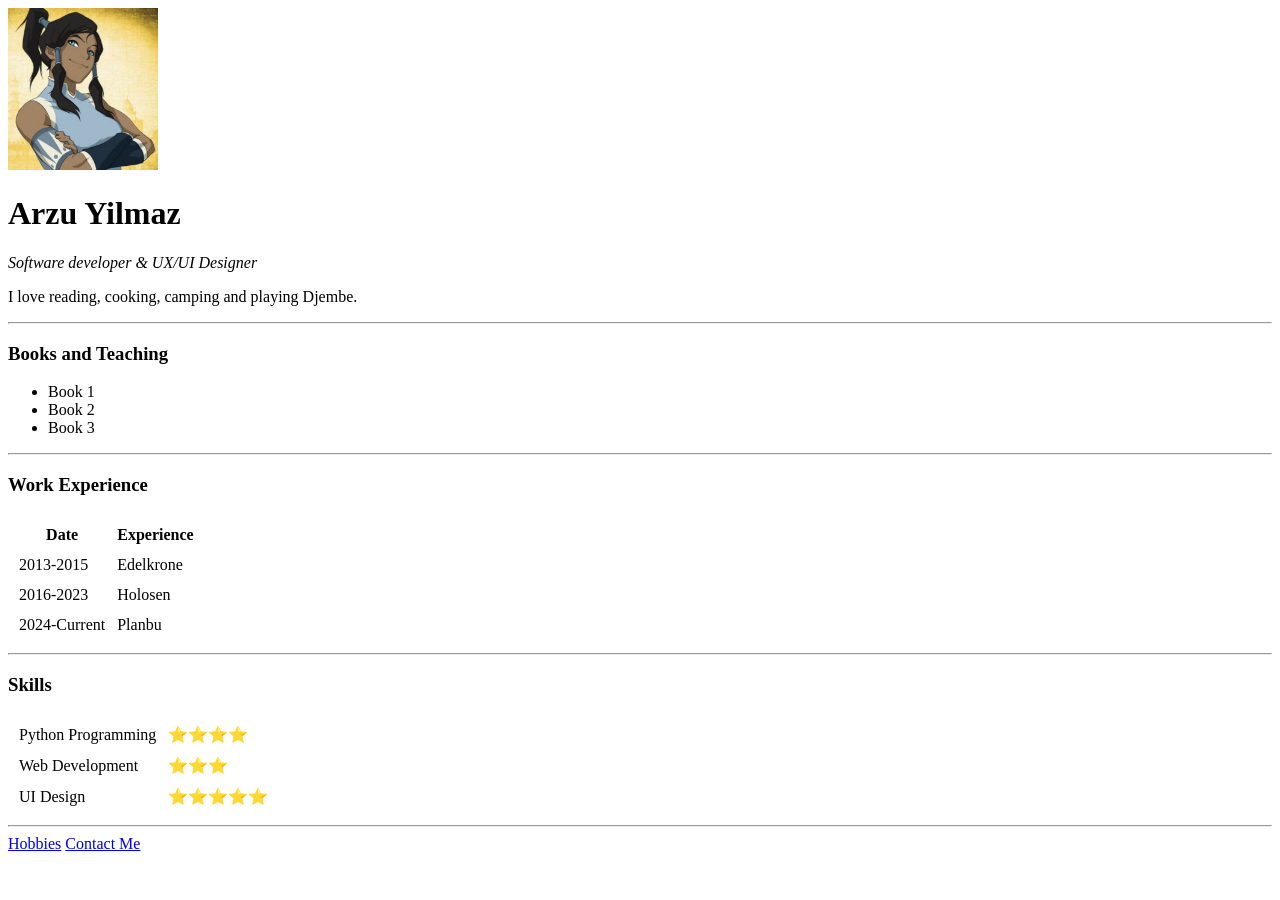
==== my_resume.html @ 5cb075dc "Add files via upload" ====
<!DOCTYPE html>
<html lang="en" dir="ltr">

<head>
  <meta charset="utf-8">
  <title>My Website</title>
</head>

<body>

  <img src="./korra.png" alt="Avatar Korra" width="150">
  <h1>Arzu Yilmaz</h1>
  <p><em>Software developer & UX/UI Designer</em></p>
  <p>I love reading, cooking, camping and playing Djembe.</p>
  <hr>

  <h3>Books and Teaching</h3>

  <ul>
    <li>Book 1</li>
    <li>Book 2</li>
    <li>Book 3</li>
  </ul>

  <hr>
  <h3>Work Experience</h3>

  <table cellspacing='10'>
    <thead>
      <tr>
        <th>Date</th>
        <th>Experience</th>
      </tr>
    </thead>
    <tbody>
      <tr>
        <td>2013-2015</td>
        <td>Edelkrone</td>
      </tr>
      <tr>
        <td>2016-2023</td>
        <td>Holosen</td>
      </tr>
      <tr>
        <td>2024-Current</td>
        <td>Planbu</td>
      </tr>
    </tbody>
  </table>


<hr>
  <h3>Skills</h3>

  <table cellspacing="10">
    <tr>
      <td>Python Programming</td>
      <td>⭐️⭐️⭐️⭐️</td>
    </tr>

    <tr>
      <td>Web Development</td>
      <td>⭐️⭐️⭐️</td>
    </tr>
    <tr>
      <td>UI Design</td>
      <td>⭐️⭐️⭐️⭐️⭐️</td>
    </tr>
  </table>


  <hr>
  <a href="hobbies.html">Hobbies</a>
  <a href="contact-me.html">Contact Me</a>

</body>

</html>
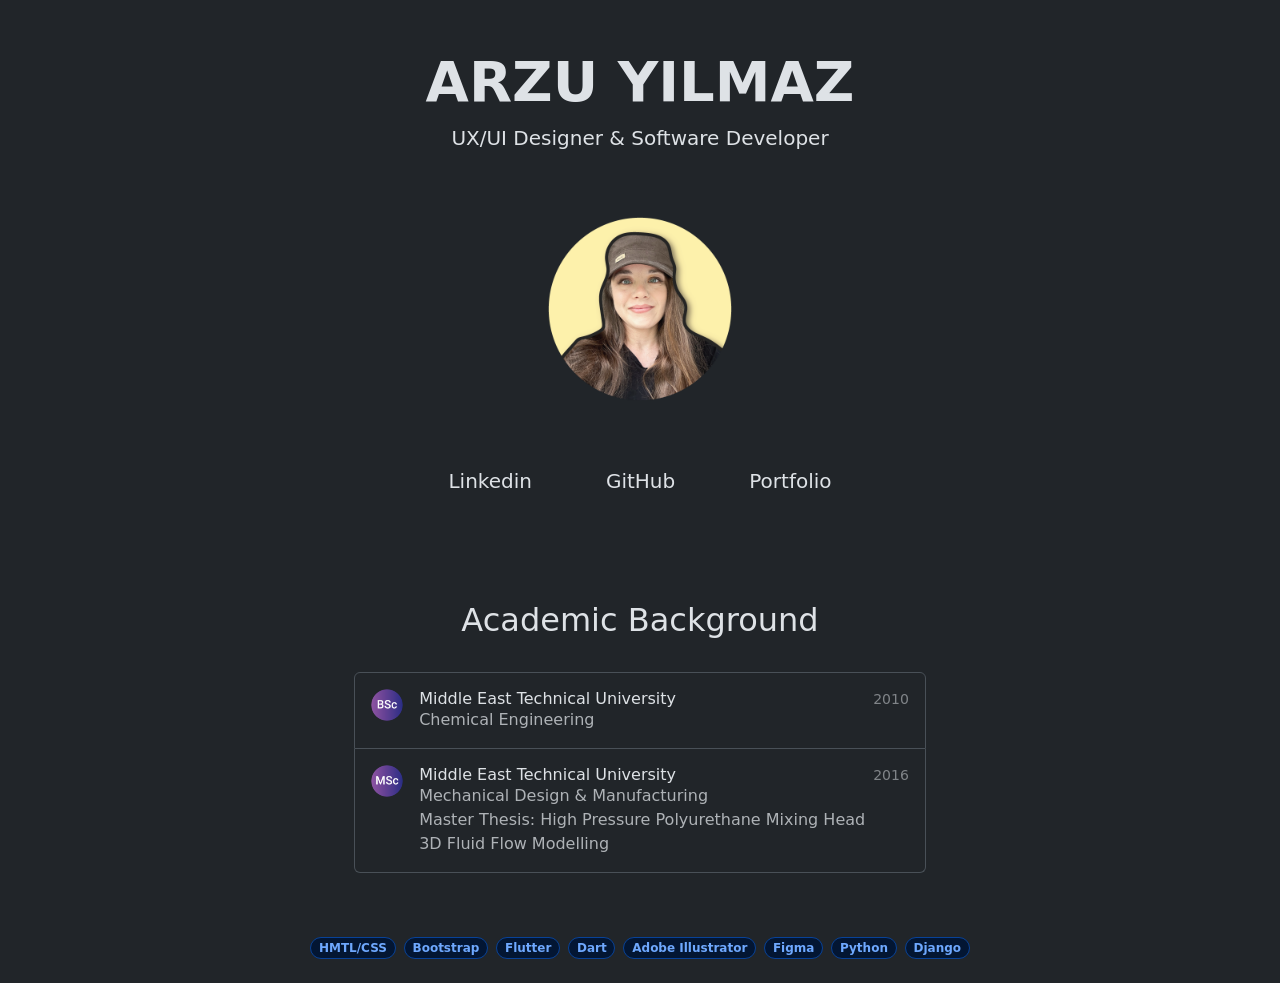
==== commit 6ef68d06: "Add files via upload" ====
--- a/my_resume.html
+++ b/my_resume.html
@@ -1,77 +1,125 @@
-<!DOCTYPE html>
-<html lang="en" dir="ltr">
+<html lang="en" data-bs-theme="dark">
 
 <head>
-  <meta charset="utf-8">
-  <title>My Website</title>
+  <meta charset="UTF-8">
+  <meta http-equiv="X-UA-Compatible" content="IE=edge">
+  <meta name="viewport" content="width=device-width, initial-scale=1.0">
+  <title>Arzu Yilmaz Resume</title>
+  <link href="https://cdn.jsdelivr.net/npm/bootstrap@5.3.3/dist/css/bootstrap.min.css" rel="stylesheet"
+    integrity="sha384-QWTKZyjpPEjISv5WaRU9OFeRpok6YctnYmDr5pNlyT2bRjXh0JMhjY6hW+ALEwIH" crossorigin="anonymous">
+  <link rel="preconnect" href="https://fonts.googleapis.com">
+  <link rel="preconnect" href="https://fonts.gstatic.com" crossorigin>
+  <link href="https://fonts.googleapis.com/css2?family=Anton&display=swap" rel="stylesheet">
+
+  <link rel="preconnect" href="https://fonts.googleapis.com">
+  <link rel="preconnect" href="https://fonts.gstatic.com" crossorigin>
+  <link
+    href="https://fonts.googleapis.com/css2?family=Anton&family=Roboto:ital,wght@0,100;0,300;0,400;0,500;0,700;0,900;1,100;1,300;1,400;1,500;1,700;1,900&display=swap"
+    rel="stylesheet">
+  <link rel="stylesheet" href="./stylesheet.css">
+
 </head>
 
 <body>
 
-  <img src="./korra.png" alt="Avatar Korra" width="150">
-  <h1>Arzu Yilmaz</h1>
-  <p><em>Software developer & UX/UI Designer</em></p>
-  <p>I love reading, cooking, camping and playing Djembe.</p>
-  <hr>
 
-  <h3>Books and Teaching</h3>
+  <!-- Title -->
+  <section id="title">
 
-  <ul>
-    <li>Book 1</li>
-    <li>Book 2</li>
-    <li>Book 3</li>
-  </ul>
+    <div class="px-4 pt-5 text-center">
+      <h1 class="display-4 fw-bold anton-regular custom-heading">ARZU YILMAZ</h1>
+      <div class="col-lg-6 mx-auto">
+        <p class="lead mb-2 roboto-medium">UX/UI Designer & Software Developer</p>
+      </div>
+      <div class="container py-5">
+        <img src="./Arzu_Profile.png" alt="arzu-profile" height="200" loading="lazy">
+      </div>
 
-  <hr>
-  <h3>Work Experience</h3>
+      <div class="d-grid gap-4 d-sm-flex justify-content-sm-center mb-5">
 
-  <table cellspacing='10'>
-    <thead>
-      <tr>
-        <th>Date</th>
-        <th>Experience</th>
-      </tr>
-    </thead>
-    <tbody>
-      <tr>
-        <td>2013-2015</td>
-        <td>Edelkrone</td>
-      </tr>
-      <tr>
-        <td>2016-2023</td>
-        <td>Holosen</td>
-      </tr>
-      <tr>
-        <td>2024-Current</td>
-        <td>Planbu</td>
-      </tr>
-    </tbody>
-  </table>
+        <a href="https://www.linkedin.com/in/arzu-y-b2473558/" class="btn btn-custom btn-lg px-4" target="_blank">Linkedin</a>
+        <a href="https://github.com/thearzuyilmaz?tab=repositories" class="btn btn-custom btn-lg px-4" target="_blank">GitHub</a>
+        <a href="https://app.box.com/s/trj4fvhe3k2shpq141yb090hq9ws2r95" class="btn btn-custom btn-lg px-4" target="_blank">Portfolio</a>
 
 
-<hr>
-  <h3>Skills</h3>
+      </div>
+    </div>
 
-  <table cellspacing="10">
-    <tr>
-      <td>Python Programming</td>
-      <td>⭐️⭐️⭐️⭐️</td>
-    </tr>
-
-    <tr>
-      <td>Web Development</td>
-      <td>⭐️⭐️⭐️</td>
-    </tr>
-    <tr>
-      <td>UI Design</td>
-      <td>⭐️⭐️⭐️⭐️⭐️</td>
-    </tr>
-  </table>
+  </section>
 
 
-  <hr>
-  <a href="hobbies.html">Hobbies</a>
-  <a href="contact-me.html">Contact Me</a>
+
+
+
+  <!-- Academic --> 
+  <section id="academic-background">
+    <div class="container pt-5">
+      <h2 class="text-center roboto-medium">Academic Background</h2>
+      <div class="d-flex flex-column flex-md-row p-4 gap-4 pb-md-5 align-items-center justify-content-center">
+        <div class="list-group">
+          <div class="list-group-item d-flex gap-3 py-3">
+            <img src="./Bsc.png" alt="Bsc" width="32" height="32" class="rounded-circle">
+            <div class="d-flex gap-2 w-100 justify-content-between">
+              <div>
+                <h6 class="mb-0 roboto-medium">Middle East Technical University</h6>
+                <p class="mb-0 opacity-75 roboto-medium">Chemical Engineering</p>
+              </div>
+              <small class="opacity-50 text-nowrap roboto-medium">2010</small>
+            </div>
+          </div>
+
+          <div class="list-group-item d-flex gap-3 py-3">
+            <img src="./Msc.png" alt="Msc" width="32" height="32" class="rounded-circle">
+            <div class="d-flex gap-2 w-100 justify-content-between">
+              <div>
+                <h6 class="mb-0 roboto-medium">Middle East Technical University</h6>
+                <p class="mb-0 opacity-75 roboto-medium">Mechanical Design & Manufacturing</p>
+
+                <p class="mb-0 opacity-75 roboto-light-italic">Master Thesis: High Pressure Polyurethane Mixing Head
+                  <br> 3D Fluid Flow Modelling
+                </p>
+              </div>
+              <small class="opacity-50 text-nowrap roboto-medium">2016</small>
+            </div>
+          </div>
+
+        </div>
+      </div>
+    </div>
+  </section>
+
+
+    <!-- Tech Stack -->
+    <section id="tech-stack">
+
+      <div class="container text-center">
+  
+        <div class="row justify-content-center pt-3 pb-4">
+  
+  
+            <div class="d-flex flex-wrap gap-2 justify-content-center roboto-light">
+  
+              <span
+                class="badge bg-primary-subtle border border-primary-subtle text-primary-emphasis rounded-pill">HMTL/CSS</span>
+              <span
+                class="badge bg-primary-subtle border border-primary-subtle text-primary-emphasis rounded-pill">Bootstrap</span>
+              <span
+                class="badge bg-primary-subtle border border-primary-subtle text-primary-emphasis rounded-pill">Flutter</span>
+              <span
+                class="badge bg-primary-subtle border border-primary-subtle text-primary-emphasis rounded-pill">Dart</span>
+              <span class="badge bg-primary-subtle border border-primary-subtle text-primary-emphasis rounded-pill">Adobe
+                Illustrator</span>
+              <span class="badge bg-primary-subtle border border-primary-subtle text-primary-emphasis rounded-pill">Figma</span>
+              <span
+                class="badge bg-primary-subtle border border-primary-subtle text-primary-emphasis rounded-pill">Python</span>
+              <span
+                class="badge bg-primary-subtle border border-primary-subtle text-primary-emphasis rounded-pill">Django</span>
+            </div>
+          </div>
+  
+      </div>
+  
+    </section>
 
 </body>
 
